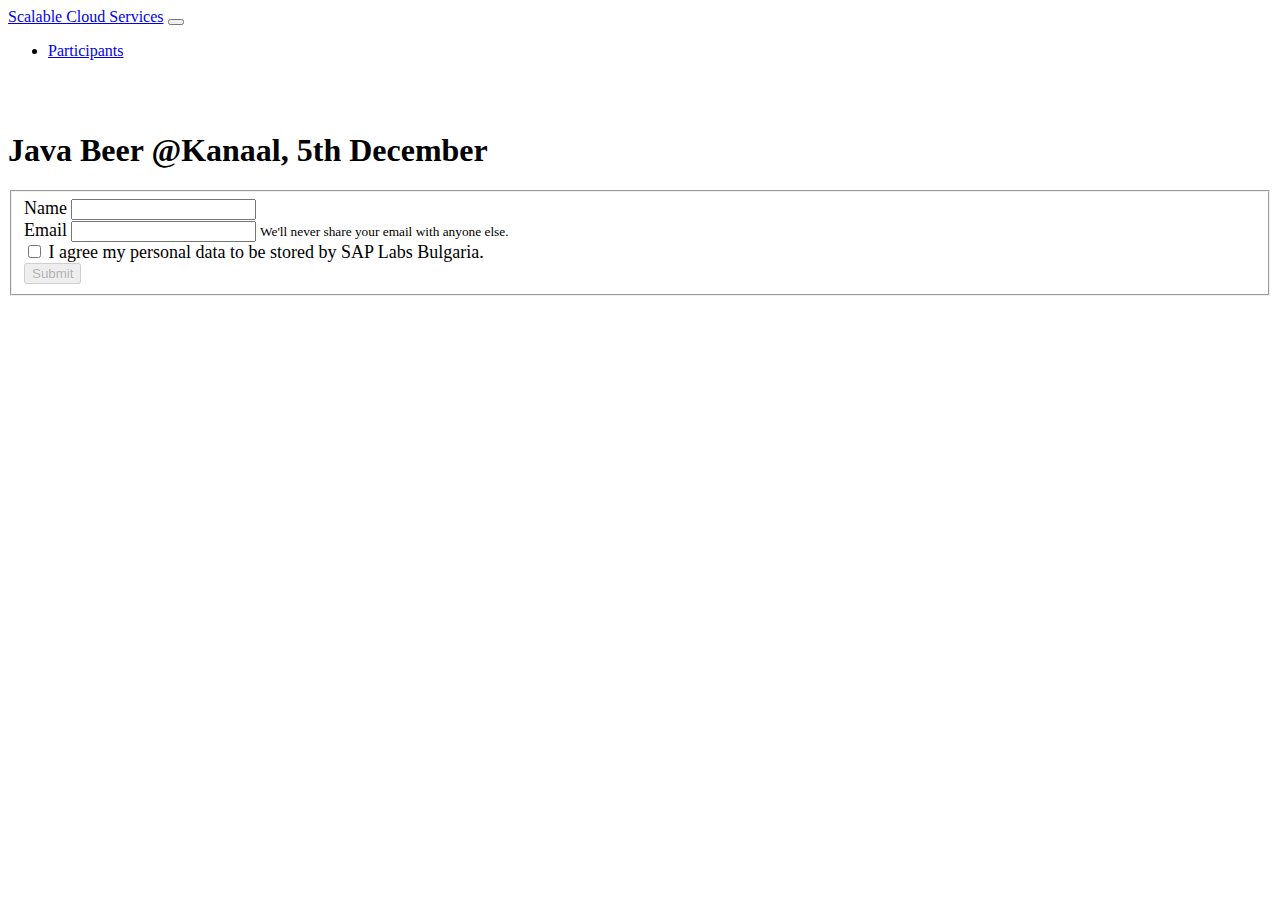
==== src/main/webapp/index.html @ cdd4f921 "Add business logic" ====
<html>
<head>
  <meta charset="utf-8">
  <meta name="viewport" content="width=device-width, initial-scale=1">
  <meta http-equiv="X-UA-Compatible" content="IE=edge" />
  <link rel="shortcut icon" href="favicon.ico" type="image/x-icon">
  <link rel="stylesheet" href="webjars/bootswatch/3.3.7/cosmo/bootstrap.min.css" media="screen">
  <link rel="stylesheet" href="css/style.css">
  <script src="webjars/jquery/1.11.1/jquery.min.js"></script>
  <script src="webjars/bootstrap/3.3.7/js/bootstrap.min.js"></script>
  <script src="webjars/mustache/2.3.0/mustache.min.js"></script>
</head>
<body>
  <div class="navbar navbar-default navbar-fixed-top">
    <div class="container">
      <div class="navbar-header">
        <a href="#/" class="navbar-brand">Scalable Cloud Services</a>
        <button class="navbar-toggle" type="button" data-toggle="collapse" data-target="#navbar-main">
          <span class="icon-bar"></span>
          <span class="icon-bar"></span>
          <span class="icon-bar"></span>
        </button>
      </div>
      <div class="navbar-collapse collapse" id="navbar-main">
          <ul class="nav navbar-nav navbar-right">
            <li><a href="/participants">Participants</a></li>
          </ul>
        </div>
    </div>
  </div>
  <div class="container" id="main-container">
    <div class="row col-lg-10 page-header">
    <h1>Java Beer @Kanaal, 5th December</h1>
  </div>
  <div class="row">
    <div class="col-lg-6">
    <form>
      <fieldset>
        <div class="form-group">
          <label class="control-label" for="name-input">Name</label>
          <input class="form-control" type="text" id="name-input" name="name">
          <span class="glyphicon glyphicon-remove form-control-feedback invisible" id="name-error-icon"></span>
          <span class="glyphicon glyphicon-ok form-control-feedback invisible" id="name-success-icon"></span>
          <small class="form-text text-muted help-block invisible" id="name-help">We expect your first and last name.</small>
        </div>
        <div class="form-group">
          <label class="control-label" for="email-input">Email</label>
          <input class="form-control" type="email" id="email-input" name="email">
          <span class="glyphicon glyphicon-remove form-control-feedback invisible" id="email-error-icon"></span>
          <span class="glyphicon glyphicon-ok form-control-feedback invisible" id="email-success-icon"></span>
          <small class="form-text text-muted">We'll never share your email with anyone else.</small>
        </div>
        <div>
          <label>
            <input type="checkbox" id="terms-and-conditions"> I agree my personal data to be stored by SAP Labs Bulgaria.
           </label>
        </div>
        <button class="btn btn-primary" id="submit-button" disabled>Submit</button>
      </fieldset>
    </form>
    </div>
  </div>
  <div class="row">
    <div class="col-lg-6">
       <div class="alert alert-dismissible alert-success invisible" id="success-alert">
         <button type="button" class="close" data-dismiss="alert">&times;</button>
         <strong>Well done!</strong> You successfully read <a href="#" class="alert-link">this important alert message</a>.
       </div>
     </div>
    </div>
  </div>
  
  
  <script src="js/validation.js"></script>
  <script src="js/models/participant.js"></script>
  <script src="js/index.js"></script>
</body>
</html>
---- src/main/webapp/css/style.css ----
label {
  font-size: 18px;
  font-weight: normal;
}

.form-control-feedback {
  position: relative;
  top: -42px;
  float: right !important;
}

.page-header {
  margin-top: 72px;
  margin-bottom: 21px;
}

.invisible {
  visibility: hidden;
  display: none;
}
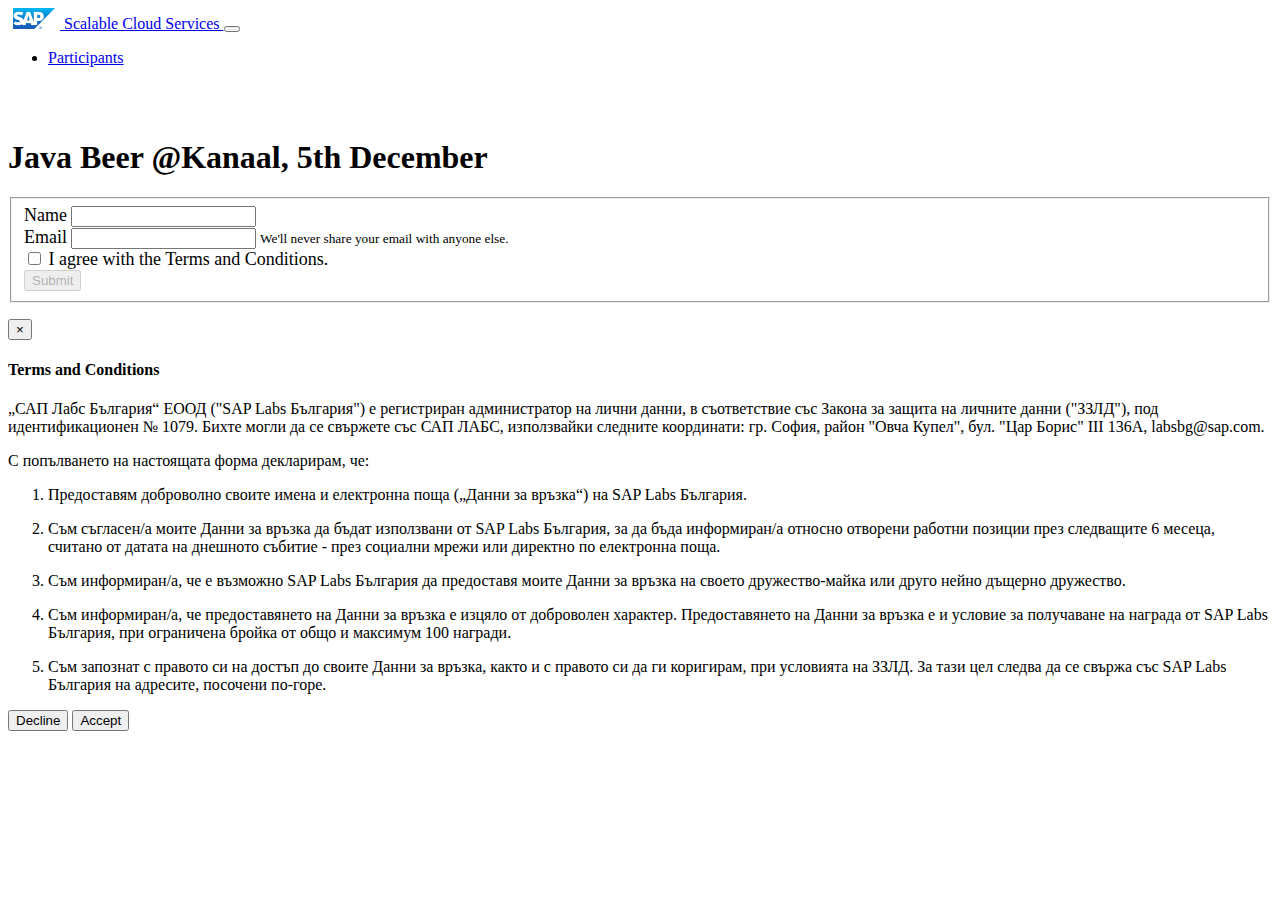
==== commit 7338b88c: "Add deletion functionality" ====
--- a/src/main/webapp/index.html
+++ b/src/main/webapp/index.html
@@ -14,7 +14,10 @@
   <div class="navbar navbar-default navbar-fixed-top">
     <div class="container">
       <div class="navbar-header">
-        <a href="#/" class="navbar-brand">Scalable Cloud Services</a>
+        <a href="/" class="navbar-brand">
+          <img src="img/logo.png">
+          Scalable Cloud Services
+        </a>
         <button class="navbar-toggle" type="button" data-toggle="collapse" data-target="#navbar-main">
           <span class="icon-bar"></span>
           <span class="icon-bar"></span>
@@ -34,41 +37,87 @@
   </div>
   <div class="row">
     <div class="col-lg-6">
-    <form>
+    <form id="registration-form">
       <fieldset>
         <div class="form-group">
           <label class="control-label" for="name-input">Name</label>
           <input class="form-control" type="text" id="name-input" name="name">
-          <span class="glyphicon glyphicon-remove form-control-feedback invisible" id="name-error-icon"></span>
-          <span class="glyphicon glyphicon-ok form-control-feedback invisible" id="name-success-icon"></span>
-          <small class="form-text text-muted help-block invisible" id="name-help">We expect your first and last name.</small>
+          <span class="glyphicon glyphicon-remove form-control-feedback hidden-custom" id="name-error-icon"></span>
+          <span class="glyphicon glyphicon-ok form-control-feedback hidden-custom" id="name-success-icon"></span>
+          <small class="form-text text-muted help-block hidden-custom" id="name-help">We expect your first and last name.</small>
         </div>
         <div class="form-group">
           <label class="control-label" for="email-input">Email</label>
           <input class="form-control" type="email" id="email-input" name="email">
-          <span class="glyphicon glyphicon-remove form-control-feedback invisible" id="email-error-icon"></span>
-          <span class="glyphicon glyphicon-ok form-control-feedback invisible" id="email-success-icon"></span>
+          <span class="glyphicon glyphicon-remove form-control-feedback hidden-custom" id="email-error-icon"></span>
+          <span class="glyphicon glyphicon-ok form-control-feedback hidden-custom" id="email-success-icon"></span>
           <small class="form-text text-muted">We'll never share your email with anyone else.</small>
         </div>
         <div>
           <label>
-            <input type="checkbox" id="terms-and-conditions"> I agree my personal data to be stored by SAP Labs Bulgaria.
-           </label>
+            <input type="checkbox" id="terms-and-conditions">
+            I agree with the <a data-toggle="modal" data-target="#terms-and-conditions-modal">Terms and Conditions</a>.
+          </label>
         </div>
-        <button class="btn btn-primary" id="submit-button" disabled>Submit</button>
+        <button class="btn btn-primary" type="button" id="submit-button" disabled>Submit</button>
       </fieldset>
     </form>
     </div>
   </div>
   <div class="row">
     <div class="col-lg-6">
-       <div class="alert alert-dismissible alert-success invisible" id="success-alert">
+       <div class="alert alert-dismissible alert-success hidden-custom" id="success-alert">
          <button type="button" class="close" data-dismiss="alert">&times;</button>
-         <strong>Well done!</strong> You successfully read <a href="#" class="alert-link">this important alert message</a>.
+         <strong>Well done!</strong> You registration was successful.
+       </div>
+       <div class="alert alert-dismissible alert-danger hidden-custom" id="error-alert">
+         <button type="button" class="close" data-dismiss="alert">&times;</button>
+         <strong>Oh snap!</strong> Change a few things up and try submitting again or contact administrator.
        </div>
      </div>
     </div>
   </div>
+  <!-- Terms and conditions modal -->
+  <div class="modal fade" id="terms-and-conditions-modal" role="dialog">
+      <div class="modal-dialog" role="document">
+        <div class="modal-content">
+          <div class="modal-header">
+            <button type="button" class="close" data-dismiss="modal" aria-label="Close">
+              <span aria-hidden="true">&times;</span>
+            </button>
+            <h4 class="modal-title">Terms and Conditions</h4>
+          </div>
+          <div class="modal-body">
+            <p>
+              <span>„САП Лабс България“ ЕООД ("SAP Labs България") е регистриран администратор на лични данни, в съответствие със Закона за защита на личните данни ("ЗЗЛД"), под идентификационен № 1079.</span>
+              <span>Бихте могли да се свържете със САП ЛАБС, използвайки следните координати: гр. София, район "Овча Купел", бул. "Цар Борис" III 136A, labsbg@sap.com.</span>
+            </p>
+            <p>С попълването на настоящата форма декларирам, че:</p>
+            <ol>
+              <li>
+                <p>Предоставям доброволно своите имена и електронна поща („Данни за връзка“) на SAP Labs България.</p>
+              </li>
+              <li>
+                <p>Съм съгласен/а моите Данни за връзка да бъдат използвани от SAP Labs България, за да бъда информиран/а относно отворени работни позиции през следващите 6 месеца, считано от датата на днешното събитие - през социални мрежи или директно по електронна поща.</p>
+              </li>
+              <li>
+                <p>Съм информиран/а, че е възможно SAP Labs България да предоставя моите Данни за връзка на своето дружество-майка или друго нейно дъщерно дружество.</p>
+              </li>
+              <li>
+                <p>Съм информиран/а, че предоставянето на Данни за връзка е изцяло от доброволен характер. Предоставянето на Данни за връзка е и условие за получаване на награда от SAP Labs България, при ограничена бройка от общо и максимум 100 награди.</p>
+              </li>
+              <li>
+                <p>Съм запознат с правото си на достъп до своите Данни за връзка, както и с правото си да ги коригирам, при условията на ЗЗЛД. За тази цел следва да се свържа със SAP Labs България на адресите, посочени по-горе.</p>
+              </li>
+            </ol>
+          </div>
+          <div class="modal-footer">
+            <button type="button" class="btn btn-default" data-dismiss="modal" id="btn-decline">Decline</button>
+            <button type="button" class="btn btn-primary" data-dismiss="modal" id="btn-accept">Accept</button>
+          </div>
+        </div>
+      </div>
+    </div>
   
   
   <script src="js/validation.js"></script>
--- a/src/main/webapp/css/style.css
+++ b/src/main/webapp/css/style.css
@@ -1,20 +1,43 @@
-label {
-  font-size: 18px;
-  font-weight: normal;
-}
-
-.form-control-feedback {
-  position: relative;
-  top: -42px;
-  float: right !important;
-}
-
-.page-header {
-  margin-top: 72px;
-  margin-bottom: 21px;
-}
-
-.invisible {
-  visibility: hidden;
-  display: none;
-}
+.btn-delete span {
+  line-height: 1.5;
+}
+
+.navbar-brand img {
+  display: inline-block;
+  margin: 0 5px;
+  width: 42px;
+}
+
+label {
+  font-size: 18px;
+  font-weight: normal;
+}
+
+.form-control-feedback {
+  position: relative;
+  top: -42px;
+  float: right !important;
+}
+
+.page-header {
+  margin-top: 72px;
+  margin-bottom: 21px;
+}
+
+.invisible {
+  display: none;
+}
+
+.hidden-custom {
+  display: none;
+}
+
+#export-btn {
+  margin-top: 21px;
+  bottom: 0;
+  float: right;
+}
+
+.btn .caret {
+  margin-left: 3px;
+}
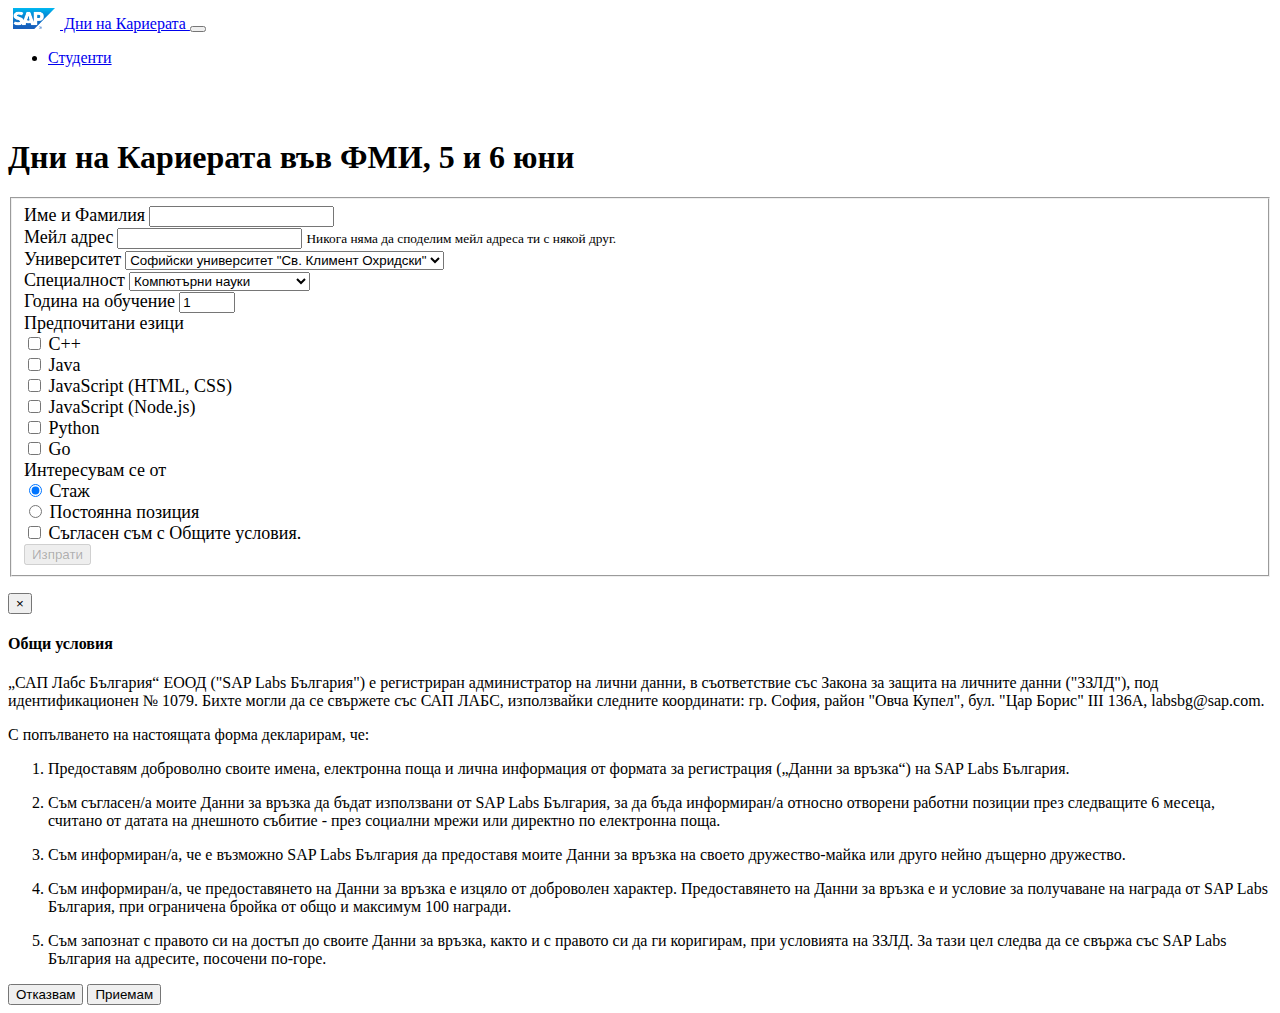
==== commit 3c69a51b: "Prepare for career days" ====
--- a/src/main/webapp/index.html
+++ b/src/main/webapp/index.html
@@ -3,6 +3,7 @@
   <meta charset="utf-8">
   <meta name="viewport" content="width=device-width, initial-scale=1">
   <meta http-equiv="X-UA-Compatible" content="IE=edge" />
+  <title>Event Application</title>
   <link rel="shortcut icon" href="favicon.ico" type="image/x-icon">
   <link rel="stylesheet" href="webjars/bootswatch/3.3.7/cosmo/bootstrap.min.css" media="screen">
   <link rel="stylesheet" href="css/style.css">
@@ -16,7 +17,7 @@
       <div class="navbar-header">
         <a href="/" class="navbar-brand">
           <img src="img/logo.png">
-          Scalable Cloud Services
+          Дни на Кариерата
         </a>
         <button class="navbar-toggle" type="button" data-toggle="collapse" data-target="#navbar-main">
           <span class="icon-bar"></span>
@@ -26,40 +27,129 @@
       </div>
       <div class="navbar-collapse collapse" id="navbar-main">
           <ul class="nav navbar-nav navbar-right">
-            <li><a href="/participants">Participants</a></li>
+            <li><a href="/participants">Студенти</a></li>
           </ul>
         </div>
     </div>
   </div>
   <div class="container" id="main-container">
     <div class="row col-lg-10 page-header">
-    <h1>Java Beer @Kanaal, 5th December</h1>
+    <h1>Дни на Кариерата във ФМИ, 5 и 6 юни</h1>
   </div>
   <div class="row">
     <div class="col-lg-6">
     <form id="registration-form">
       <fieldset>
         <div class="form-group">
-          <label class="control-label" for="name-input">Name</label>
+          <label class="control-label" for="name-input">Име и Фамилия</label>
           <input class="form-control" type="text" id="name-input" name="name">
           <span class="glyphicon glyphicon-remove form-control-feedback hidden-custom" id="name-error-icon"></span>
           <span class="glyphicon glyphicon-ok form-control-feedback hidden-custom" id="name-success-icon"></span>
-          <small class="form-text text-muted help-block hidden-custom" id="name-help">We expect your first and last name.</small>
-        </div>
-        <div class="form-group">
-          <label class="control-label" for="email-input">Email</label>
+          <small class="form-text text-muted help-block hidden-custom" id="name-help">Очакваме вашето име и фамилия.</small>
+        </div>
+        <div class="form-group">
+          <label class="control-label" for="email-input">Мейл адрес</label>
           <input class="form-control" type="email" id="email-input" name="email">
           <span class="glyphicon glyphicon-remove form-control-feedback hidden-custom" id="email-error-icon"></span>
           <span class="glyphicon glyphicon-ok form-control-feedback hidden-custom" id="email-success-icon"></span>
-          <small class="form-text text-muted">We'll never share your email with anyone else.</small>
+          <small class="form-text text-muted">Никога няма да споделим мейл адреса ти с някой друг.</small>
+        </div>
+        <div class="form-group">
+          <label class="control-label" for="university-input">Университет</label>
+          <select class="form-control" id="university-input">
+            <option value="sofiaUniversity">Софийски университет "Св. Климент Охридски"</option>
+            <option value="technicalUniversity">Технически унивеситет - София</option>
+            <option value="other">Друг</option>
+          </select>
+        </div>
+        <div class="form-group">
+          <label class="control-label" for="program-input">Специалност</label>
+          <select class="form-control" id="program-input">
+            <option>Компютърни науки</option>
+            <option>Софтуерно инженерство</option>
+            <option>Информационни системи</option>
+            <option>Информатика</option>
+            <option>Приложна математика</option>
+            <option>Математика</option>
+            <option>Статистика</option>
+            <option>Друга</option>
+          </select>
+        </div>
+        <div class="form-group">
+          <label class="control-label" for="year-of-education-input">Година на обучение</label>
+          <input class="form-control" type="number" id="year-of-education-input" name="yearOfEducation" value="1" min="1" max="10">
+        </div>
+        <div class="form-group">
+          <label class="control-label" for="preferred-languages-input">Предпочитани езици</label>
+          <div class="row">
+            <div class="col-lg-3">
+              <div class="checkbox">
+                <label>
+                  <input type="checkbox" id="cpp-checkbox" name="preferredLanguages" value="C++">
+                  C++
+                </label>
+              </div>
+              <div class="checkbox">
+                <label>
+                  <input type="checkbox" id="java-checkbox" name="preferredLanguages" value="Java">
+                  Java
+                </label>
+              </div>
+            </div>
+            <div class="col-lg-5">
+              <div class="checkbox">
+                <label>
+                  <input type="checkbox" id="frontend-js-checkbox" name="preferredLanguages" value="JavaScript (HTML, CSS)">
+                  JavaScript (HTML, CSS)
+                </label>
+              </div>
+              <div class="checkbox">
+                <label>
+                  <input type="checkbox" id="backend-js-checkbox" name="preferredLanguages" value="JavaScript (Node.js)">
+                  JavaScript (Node.js)
+                </label>
+              </div>
+            </div>
+            <div class="col-lg-4">
+              <div class="checkbox">
+                <label>
+                  <input type="checkbox" id="python-checkbox" name="preferredLanguages" value="Python">
+                  Python
+                </label>
+              </div>
+              <div class="checkbox">
+               <label>
+                 <input type="checkbox" id="go-checkbox" name="preferredLanguages" value="Go">
+                 Go
+               </label>
+              </div>
+            </div>
+          </div>
+        </div>
+        <div class="form-group">
+          <label class="control-label" for="interested-about-input">Интересувам се от</label>
+          <div class="row">
+            <div class="col-lg-6">
+              <label>
+                <input type="radio" name="interestedAbout" id="internship-input" value="Стаж" checked>
+                Стаж
+              </label>
+            </div>
+            <div class="col-lg-6">
+              <label>
+                <input type="radio" name="interestedAbout" id="job-input" value="Постоянна позиция">
+                Постоянна позиция
+              </label>
+            </div>
+          </div>
         </div>
         <div>
           <label>
             <input type="checkbox" id="terms-and-conditions">
-            I agree with the <a data-toggle="modal" data-target="#terms-and-conditions-modal">Terms and Conditions</a>.
+            Съгласен съм с <a data-toggle="modal" data-target="#terms-and-conditions-modal">Общите условия</a>.
           </label>
         </div>
-        <button class="btn btn-primary" type="button" id="submit-button" disabled>Submit</button>
+        <button class="btn btn-primary" type="button" id="submit-button" disabled>Изпрати</button>
       </fieldset>
     </form>
     </div>
@@ -68,11 +158,11 @@
     <div class="col-lg-6">
        <div class="alert alert-dismissible alert-success hidden-custom" id="success-alert">
          <button type="button" class="close" data-dismiss="alert">&times;</button>
-         <strong>Well done!</strong> You registration was successful.
+         <strong>Браво!</strong> Регистрацията ти бе успешна.
        </div>
        <div class="alert alert-dismissible alert-danger hidden-custom" id="error-alert">
          <button type="button" class="close" data-dismiss="alert">&times;</button>
-         <strong>Oh snap!</strong> Change a few things up and try submitting again or contact administrator.
+         <strong>Ох снап!</strong> Промения някои неща по-горе и опитай да изпратиш пак или се свържи с администратор.
        </div>
      </div>
     </div>
@@ -85,7 +175,7 @@
             <button type="button" class="close" data-dismiss="modal" aria-label="Close">
               <span aria-hidden="true">&times;</span>
             </button>
-            <h4 class="modal-title">Terms and Conditions</h4>
+            <h4 class="modal-title">Общи условия</h4>
           </div>
           <div class="modal-body">
             <p>
@@ -95,7 +185,7 @@
             <p>С попълването на настоящата форма декларирам, че:</p>
             <ol>
               <li>
-                <p>Предоставям доброволно своите имена и електронна поща („Данни за връзка“) на SAP Labs България.</p>
+                <p>Предоставям доброволно своите имена, електронна поща и лична информация от формата за регистрация („Данни за връзка“) на SAP Labs България.</p>
               </li>
               <li>
                 <p>Съм съгласен/а моите Данни за връзка да бъдат използвани от SAP Labs България, за да бъда информиран/а относно отворени работни позиции през следващите 6 месеца, считано от датата на днешното събитие - през социални мрежи или директно по електронна поща.</p>
@@ -112,8 +202,8 @@
             </ol>
           </div>
           <div class="modal-footer">
-            <button type="button" class="btn btn-default" data-dismiss="modal" id="btn-decline">Decline</button>
-            <button type="button" class="btn btn-primary" data-dismiss="modal" id="btn-accept">Accept</button>
+            <button type="button" class="btn btn-default" data-dismiss="modal" id="btn-decline">Отказвам</button>
+            <button type="button" class="btn btn-primary" data-dismiss="modal" id="btn-accept">Приемам</button>
           </div>
         </div>
       </div>
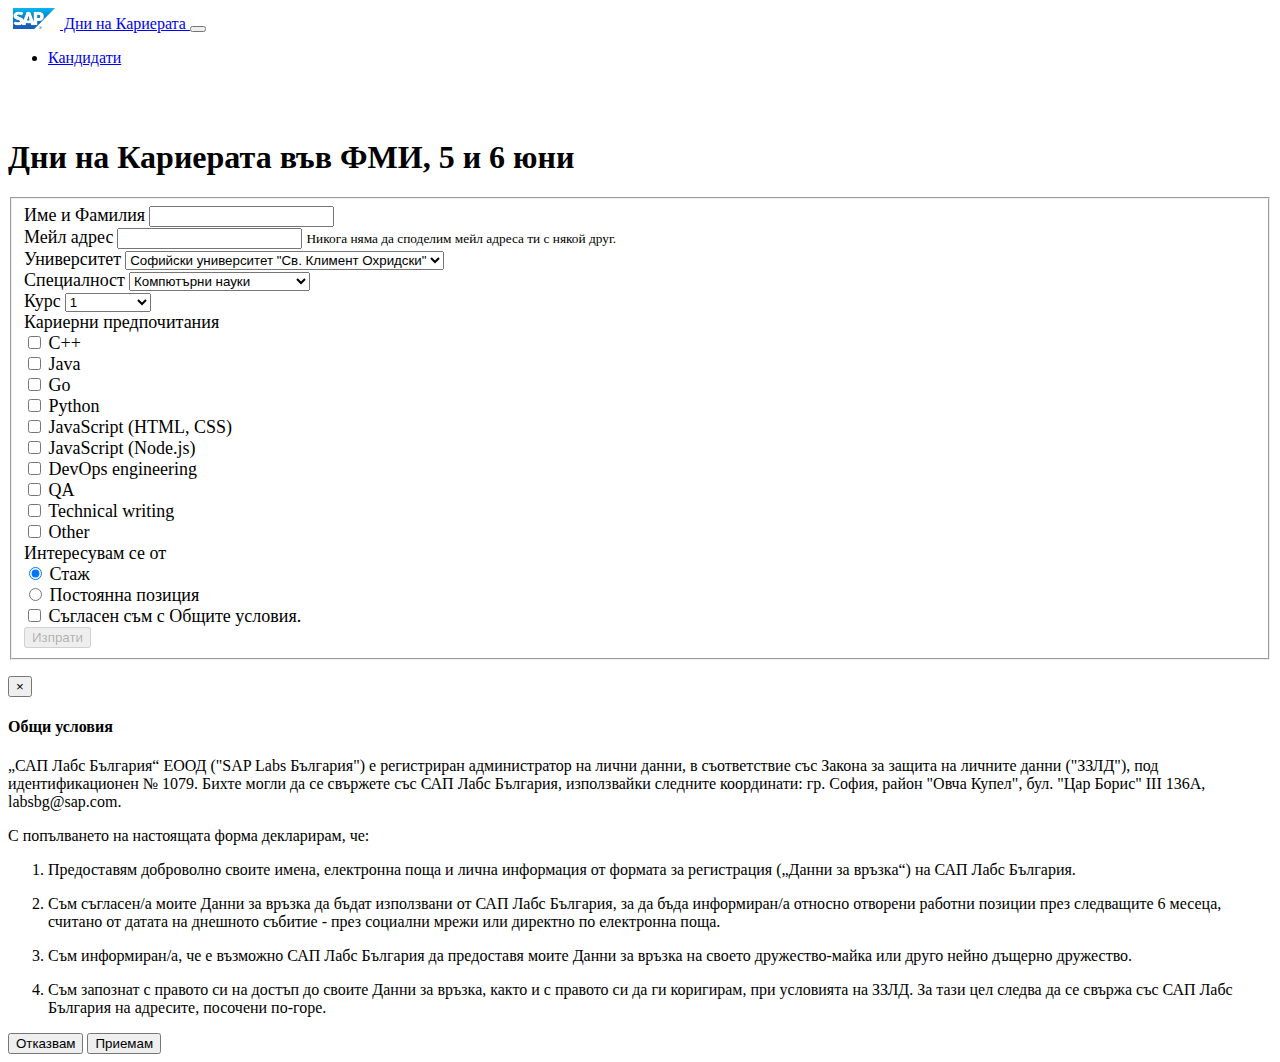
==== commit 230d8b36: "Apply comments" ====
--- a/src/main/webapp/index.html
+++ b/src/main/webapp/index.html
@@ -27,7 +27,7 @@
       </div>
       <div class="navbar-collapse collapse" id="navbar-main">
           <ul class="nav navbar-nav navbar-right">
-            <li><a href="/participants">Студенти</a></li>
+            <li><a href="/participants">Кандидати</a></li>
           </ul>
         </div>
     </div>
@@ -59,6 +59,8 @@
           <select class="form-control" id="university-input">
             <option value="sofiaUniversity">Софийски университет "Св. Климент Охридски"</option>
             <option value="technicalUniversity">Технически унивеситет - София</option>
+            <option value="newBulgarianUniversity">Нов български университет</option>
+            <option value="unibit">УниБИТ</option>
             <option value="other">Друг</option>
           </select>
         </div>
@@ -76,11 +78,20 @@
           </select>
         </div>
         <div class="form-group">
-          <label class="control-label" for="year-of-education-input">Година на обучение</label>
-          <input class="form-control" type="number" id="year-of-education-input" name="yearOfEducation" value="1" min="1" max="10">
-        </div>
-        <div class="form-group">
-          <label class="control-label" for="preferred-languages-input">Предпочитани езици</label>
+          <label class="control-label" for="year-of-education-input">Курс</label>
+          <select class="form-control" id="year-of-education-input">
+            <option value="first-year">1</option>
+            <option>2</option>
+            <option>3</option>
+            <option>4</option>
+            <option>5</option>
+            <option>6</option>
+            <option>Завършил</option>
+            <option>Друго</option>
+          </select>
+        </div>
+        <div class="form-group">
+          <label class="control-label" for="preferred-languages-input">Кариерни предпочитания</label>
           <div class="row">
             <div class="col-lg-3">
               <div class="checkbox">
@@ -95,6 +106,18 @@
                   Java
                 </label>
               </div>
+              <div class="checkbox">
+                <label>
+                  <input type="checkbox" id="go-checkbox" name="preferredLanguages" value="Go">
+                  Go
+                </label>
+              </div>
+              <div class="checkbox">
+                <label>
+                  <input type="checkbox" id="python-checkbox" name="preferredLanguages" value="Python">
+                  Python
+                </label>
+              </div>
             </div>
             <div class="col-lg-5">
               <div class="checkbox">
@@ -109,18 +132,30 @@
                   JavaScript (Node.js)
                 </label>
               </div>
+              <div class="checkbox">
+                <label>
+                  <input type="checkbox" id="backend-js-checkbox" name="preferredLanguages" value="DevOps engineering">
+                  DevOps engineering
+                </label>
+              </div>
             </div>
             <div class="col-lg-4">
               <div class="checkbox">
                 <label>
-                  <input type="checkbox" id="python-checkbox" name="preferredLanguages" value="Python">
-                  Python
+                  <input type="checkbox" id="qa-checkbox" name="preferredLanguages" value="QA">
+                  QA
                 </label>
               </div>
               <div class="checkbox">
                <label>
-                 <input type="checkbox" id="go-checkbox" name="preferredLanguages" value="Go">
-                 Go
+                 <input type="checkbox" id="technical-writing-checkbox" name="preferredLanguages" value="Technical writing">
+                 Technical writing
+               </label>
+              </div>
+              <div class="checkbox">
+               <label>
+                 <input type="checkbox" id="other-checkbox" name="preferredLanguages" value="Other">
+                 Other
                </label>
               </div>
             </div>
@@ -158,7 +193,7 @@
     <div class="col-lg-6">
        <div class="alert alert-dismissible alert-success hidden-custom" id="success-alert">
          <button type="button" class="close" data-dismiss="alert">&times;</button>
-         <strong>Браво!</strong> Регистрацията ти бе успешна.
+         <strong>Браво!</strong> Кандидатурата ти бе успешно изпратена.
        </div>
        <div class="alert alert-dismissible alert-danger hidden-custom" id="error-alert">
          <button type="button" class="close" data-dismiss="alert">&times;</button>
@@ -180,24 +215,21 @@
           <div class="modal-body">
             <p>
               <span>„САП Лабс България“ ЕООД ("SAP Labs България") е регистриран администратор на лични данни, в съответствие със Закона за защита на личните данни ("ЗЗЛД"), под идентификационен № 1079.</span>
-              <span>Бихте могли да се свържете със САП ЛАБС, използвайки следните координати: гр. София, район "Овча Купел", бул. "Цар Борис" III 136A, labsbg@sap.com.</span>
+              <span>Бихте могли да се свържете със САП Лабс България, използвайки следните координати: гр. София, район "Овча Купел", бул. "Цар Борис" III 136A, labsbg@sap.com.</span>
             </p>
             <p>С попълването на настоящата форма декларирам, че:</p>
             <ol>
               <li>
-                <p>Предоставям доброволно своите имена, електронна поща и лична информация от формата за регистрация („Данни за връзка“) на SAP Labs България.</p>
-              </li>
-              <li>
-                <p>Съм съгласен/а моите Данни за връзка да бъдат използвани от SAP Labs България, за да бъда информиран/а относно отворени работни позиции през следващите 6 месеца, считано от датата на днешното събитие - през социални мрежи или директно по електронна поща.</p>
-              </li>
-              <li>
-                <p>Съм информиран/а, че е възможно SAP Labs България да предоставя моите Данни за връзка на своето дружество-майка или друго нейно дъщерно дружество.</p>
-              </li>
-              <li>
-                <p>Съм информиран/а, че предоставянето на Данни за връзка е изцяло от доброволен характер. Предоставянето на Данни за връзка е и условие за получаване на награда от SAP Labs България, при ограничена бройка от общо и максимум 100 награди.</p>
-              </li>
-              <li>
-                <p>Съм запознат с правото си на достъп до своите Данни за връзка, както и с правото си да ги коригирам, при условията на ЗЗЛД. За тази цел следва да се свържа със SAP Labs България на адресите, посочени по-горе.</p>
+                <p>Предоставям доброволно своите имена, електронна поща и лична информация от формата за регистрация („Данни за връзка“) на САП Лабс България.</p>
+              </li>
+              <li>
+                <p>Съм съгласен/а моите Данни за връзка да бъдат използвани от САП Лабс България, за да бъда информиран/а относно отворени работни позиции през следващите 6 месеца, считано от датата на днешното събитие - през социални мрежи или директно по електронна поща.</p>
+              </li>
+              <li>
+                <p>Съм информиран/а, че е възможно САП Лабс България да предоставя моите Данни за връзка на своето дружество-майка или друго нейно дъщерно дружество.</p>
+              </li>
+              <li>
+                <p>Съм запознат с правото си на достъп до своите Данни за връзка, както и с правото си да ги коригирам, при условията на ЗЗЛД. За тази цел следва да се свържа със САП Лабс България на адресите, посочени по-горе.</p>
               </li>
             </ol>
           </div>
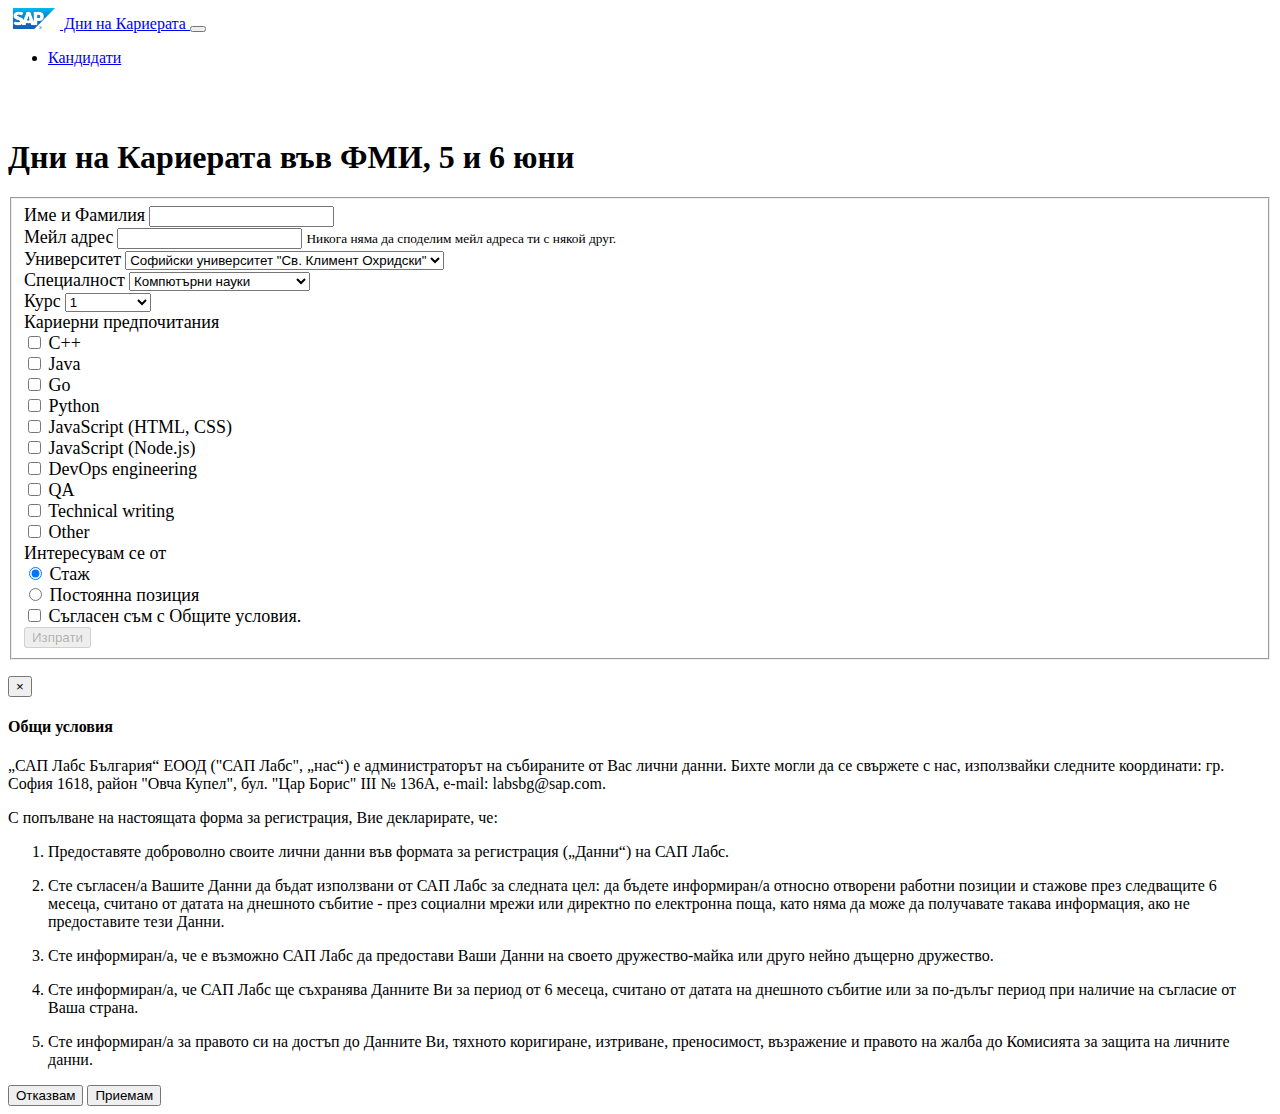
==== commit 72443fbf: "Update terms and conditions" ====
--- a/src/main/webapp/index.html
+++ b/src/main/webapp/index.html
@@ -214,22 +214,25 @@
           </div>
           <div class="modal-body">
             <p>
-              <span>„САП Лабс България“ ЕООД ("SAP Labs България") е регистриран администратор на лични данни, в съответствие със Закона за защита на личните данни ("ЗЗЛД"), под идентификационен № 1079.</span>
-              <span>Бихте могли да се свържете със САП Лабс България, използвайки следните координати: гр. София, район "Овча Купел", бул. "Цар Борис" III 136A, labsbg@sap.com.</span>
+              <span>„САП Лабс България“ ЕООД ("САП Лабс", „нас“) е администраторът на събираните от Вас лични данни.</span>
+              <span>Бихте могли да се свържете с нас, използвайки следните координати: гр. София 1618, район "Овча Купел", бул. "Цар Борис" III № 136A, e-mail: labsbg@sap.com.</span>
             </p>
-            <p>С попълването на настоящата форма декларирам, че:</p>
+            <p>С попълване на настоящата форма за регистрация, Вие декларирате, че:</p>
             <ol>
               <li>
-                <p>Предоставям доброволно своите имена, електронна поща и лична информация от формата за регистрация („Данни за връзка“) на САП Лабс България.</p>
-              </li>
-              <li>
-                <p>Съм съгласен/а моите Данни за връзка да бъдат използвани от САП Лабс България, за да бъда информиран/а относно отворени работни позиции през следващите 6 месеца, считано от датата на днешното събитие - през социални мрежи или директно по електронна поща.</p>
-              </li>
-              <li>
-                <p>Съм информиран/а, че е възможно САП Лабс България да предоставя моите Данни за връзка на своето дружество-майка или друго нейно дъщерно дружество.</p>
-              </li>
-              <li>
-                <p>Съм запознат с правото си на достъп до своите Данни за връзка, както и с правото си да ги коригирам, при условията на ЗЗЛД. За тази цел следва да се свържа със САП Лабс България на адресите, посочени по-горе.</p>
+                <p>Предоставяте доброволно своите лични данни във формата за регистрация („Данни“) на САП Лабс.</p>
+              </li>
+              <li>
+                <p>Сте съгласен/а Вашите Данни да бъдат използвани от САП Лабс за следната цел: да бъдете информиран/а относно отворени работни позиции и стажове през следващите 6 месеца, считано от датата на днешното събитие - през социални мрежи или директно по електронна поща, като няма да може да получавате такава информация, ако не предоставите тези Данни.</p>
+              </li>
+              <li>
+                <p>Сте информиран/а, че е възможно САП Лабс да предостави Ваши Данни на своето дружество-майка или друго нейно дъщерно дружество.</p>
+              </li>
+              <li>
+                <p>Сте информиран/а, че САП Лабс ще съхранява Данните Ви за период от 6 месеца, считано от датата на днешното събитие или за по-дълъг период при наличие на съгласие от Ваша страна.</p>
+              </li>
+              <li>
+                <p>Сте информиран/а за правото си на достъп до Данните Ви, тяхното коригиране, изтриване, преносимост, възражение и правото на жалба до Комисията за защита на личните данни.</p>
               </li>
             </ol>
           </div>
